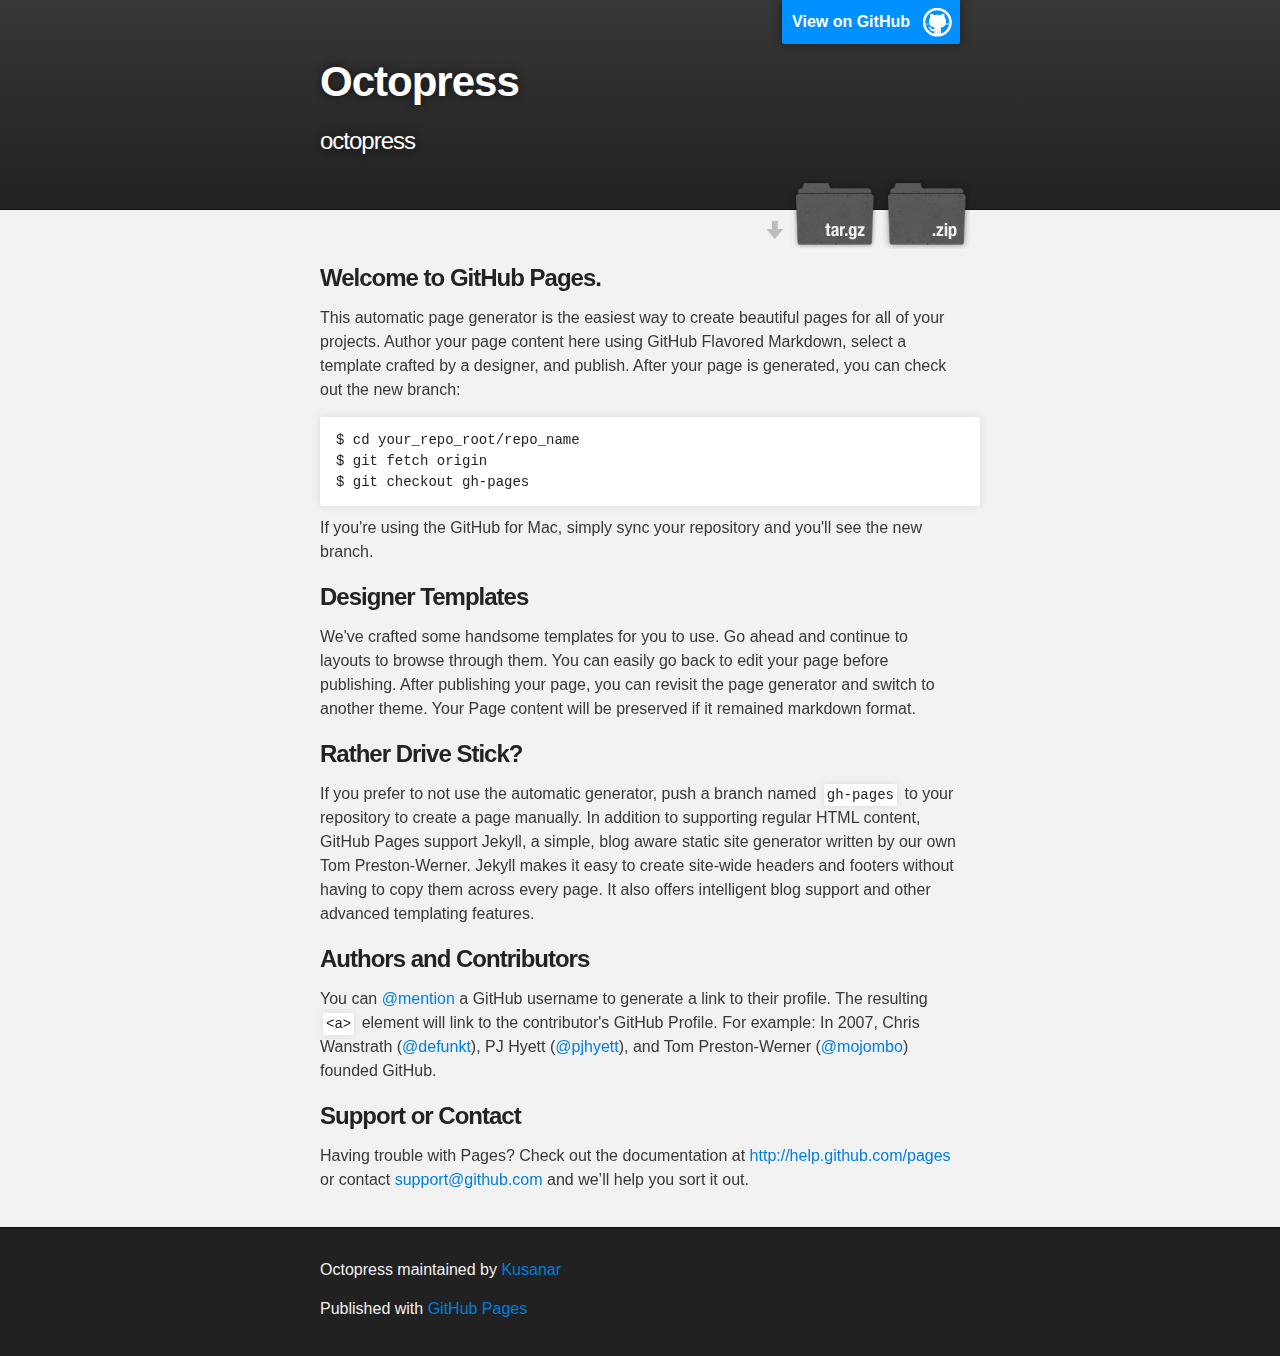
==== index.html @ cbed102d "Create gh-pages branch via GitHub" ====
<!DOCTYPE html>
<html>

  <head>
    <meta charset='utf-8' />
    <meta http-equiv="X-UA-Compatible" content="chrome=1" />
    <meta name="description" content="Octopress : octopress" />

    <link rel="stylesheet" type="text/css" media="screen" href="stylesheets/stylesheet.css">

    <title>Octopress</title>
  </head>

  <body>

    <!-- HEADER -->
    <div id="header_wrap" class="outer">
        <header class="inner">
          <a id="forkme_banner" href="https://github.com/Kusanar/octopress">View on GitHub</a>

          <h1 id="project_title">Octopress</h1>
          <h2 id="project_tagline">octopress</h2>

            <section id="downloads">
              <a class="zip_download_link" href="https://github.com/Kusanar/octopress/zipball/master">Download this project as a .zip file</a>
              <a class="tar_download_link" href="https://github.com/Kusanar/octopress/tarball/master">Download this project as a tar.gz file</a>
            </section>
        </header>
    </div>

    <!-- MAIN CONTENT -->
    <div id="main_content_wrap" class="outer">
      <section id="main_content" class="inner">
        <h3>Welcome to GitHub Pages.</h3>

<p>This automatic page generator is the easiest way to create beautiful pages for all of your projects. Author your page content here using GitHub Flavored Markdown, select a template crafted by a designer, and publish. After your page is generated, you can check out the new branch:</p>

<pre><code>$ cd your_repo_root/repo_name
$ git fetch origin
$ git checkout gh-pages
</code></pre>

<p>If you're using the GitHub for Mac, simply sync your repository and you'll see the new branch.</p>

<h3>Designer Templates</h3>

<p>We've crafted some handsome templates for you to use. Go ahead and continue to layouts to browse through them. You can easily go back to edit your page before publishing. After publishing your page, you can revisit the page generator and switch to another theme. Your Page content will be preserved if it remained markdown format.</p>

<h3>Rather Drive Stick?</h3>

<p>If you prefer to not use the automatic generator, push a branch named <code>gh-pages</code> to your repository to create a page manually. In addition to supporting regular HTML content, GitHub Pages support Jekyll, a simple, blog aware static site generator written by our own Tom Preston-Werner. Jekyll makes it easy to create site-wide headers and footers without having to copy them across every page. It also offers intelligent blog support and other advanced templating features.</p>

<h3>Authors and Contributors</h3>

<p>You can <a href="https://github.com/blog/821" class="user-mention">@mention</a> a GitHub username to generate a link to their profile. The resulting <code>&lt;a&gt;</code> element will link to the contributor's GitHub Profile. For example: In 2007, Chris Wanstrath (<a href="https://github.com/defunkt" class="user-mention">@defunkt</a>), PJ Hyett (<a href="https://github.com/pjhyett" class="user-mention">@pjhyett</a>), and Tom Preston-Werner (<a href="https://github.com/mojombo" class="user-mention">@mojombo</a>) founded GitHub.</p>

<h3>Support or Contact</h3>

<p>Having trouble with Pages? Check out the documentation at <a href="http://help.github.com/pages">http://help.github.com/pages</a> or contact <a href="mailto:support@github.com">support@github.com</a> and we’ll help you sort it out.</p>
      </section>
    </div>

    <!-- FOOTER  -->
    <div id="footer_wrap" class="outer">
      <footer class="inner">
        <p class="copyright">Octopress maintained by <a href="https://github.com/Kusanar">Kusanar</a></p>
        <p>Published with <a href="http://pages.github.com">GitHub Pages</a></p>
      </footer>
    </div>

    

  </body>
</html>
---- stylesheets/stylesheet.css ----
/*******************************************************************************
Slate Theme for Github Pages
by Jason Costello, @jsncostello
*******************************************************************************/

@import url(pygment_trac.css);

/*******************************************************************************
MeyerWeb Reset
*******************************************************************************/

html, body, div, span, applet, object, iframe,
h1, h2, h3, h4, h5, h6, p, blockquote, pre,
a, abbr, acronym, address, big, cite, code,
del, dfn, em, img, ins, kbd, q, s, samp,
small, strike, strong, sub, sup, tt, var,
b, u, i, center,
dl, dt, dd, ol, ul, li,
fieldset, form, label, legend,
table, caption, tbody, tfoot, thead, tr, th, td,
article, aside, canvas, details, embed,
figure, figcaption, footer, header, hgroup,
menu, nav, output, ruby, section, summary,
time, mark, audio, video {
  margin: 0;
  padding: 0;
  border: 0;
  font: inherit;
  vertical-align: baseline;
}

/* HTML5 display-role reset for older browsers */
article, aside, details, figcaption, figure,
footer, header, hgroup, menu, nav, section {
  display: block;
}

ol, ul {
  list-style: none;
}

blockquote, q {
}

table {
  border-collapse: collapse;
  border-spacing: 0;
}

a:focus {
  outline: none;
}

/*******************************************************************************
Theme Styles
*******************************************************************************/

body {
  box-sizing: border-box;
  color:#373737;
  background: #212121;
  font-size: 16px;
  font-family: 'Myriad Pro', Calibri, Helvetica, Arial, sans-serif;
  line-height: 1.5;
  -webkit-font-smoothing: antialiased;
}

h1, h2, h3, h4, h5, h6 {
  margin: 10px 0;
  font-weight: 700;
  color:#222222;
  font-family: 'Lucida Grande', 'Calibri', Helvetica, Arial, sans-serif;
  letter-spacing: -1px;
}

h1 {
  font-size: 36px;
  font-weight: 700;
}

h2 {
  padding-bottom: 10px;
  font-size: 32px;
  background: url('../images/bg_hr.png') repeat-x bottom;
}

h3 {
  font-size: 24px;
}

h4 {
  font-size: 21px;
}

h5 {
  font-size: 18px;
}

h6 {
  font-size: 16px;
}

p {
  margin: 10px 0 15px 0;
}

footer p {
  color: #f2f2f2;
}

a {
  text-decoration: none;
  color: #007edf;
  text-shadow: none;

  transition: color 0.5s ease;
  transition: text-shadow 0.5s ease;
  -webkit-transition: color 0.5s ease;
  -webkit-transition: text-shadow 0.5s ease;
  -moz-transition: color 0.5s ease;
  -moz-transition: text-shadow 0.5s ease;
  -o-transition: color 0.5s ease;
  -o-transition: text-shadow 0.5s ease;
  -ms-transition: color 0.5s ease;
  -ms-transition: text-shadow 0.5s ease;
}

#main_content a:hover {
  color: #0069ba;
  text-shadow: #0090ff 0px 0px 2px;
}

footer a:hover {
  color: #43adff;
  text-shadow: #0090ff 0px 0px 2px;
}

em {
  font-style: italic;
}

strong {
  font-weight: bold;
}

img {
  position: relative;
  margin: 0 auto;
  max-width: 739px;
  padding: 5px;
  margin: 10px 0 10px 0;
  border: 1px solid #ebebeb;

  box-shadow: 0 0 5px #ebebeb;
  -webkit-box-shadow: 0 0 5px #ebebeb;
  -moz-box-shadow: 0 0 5px #ebebeb;
  -o-box-shadow: 0 0 5px #ebebeb;
  -ms-box-shadow: 0 0 5px #ebebeb;
}

pre, code {
  width: 100%;
  color: #222;
  background-color: #fff;

  font-family: Monaco, "Bitstream Vera Sans Mono", "Lucida Console", Terminal, monospace;
  font-size: 14px;

  border-radius: 2px;
  -moz-border-radius: 2px;
  -webkit-border-radius: 2px;



}

pre {
  width: 100%;
  padding: 10px;
  box-shadow: 0 0 10px rgba(0,0,0,.1);
  overflow: auto;
}

code {
  padding: 3px;
  margin: 0 3px;
  box-shadow: 0 0 10px rgba(0,0,0,.1);
}

pre code {
  display: block;
  box-shadow: none;
}

blockquote {
  color: #666;
  margin-bottom: 20px;
  padding: 0 0 0 20px;
  border-left: 3px solid #bbb;
}

ul, ol, dl {
  margin-bottom: 15px
}

ul li {
  list-style: inside;
  padding-left: 20px;
}

ol li {
  list-style: decimal inside;
  padding-left: 20px;
}

dl dt {
  font-weight: bold;
}

dl dd {
  padding-left: 20px;
  font-style: italic;
}

dl p {
  padding-left: 20px;
  font-style: italic;
}

hr {
  height: 1px;
  margin-bottom: 5px;
  border: none;
  background: url('../images/bg_hr.png') repeat-x center;
}

table {
  border: 1px solid #373737;
  margin-bottom: 20px;
  text-align: left;
 }

th {
  font-family: 'Lucida Grande', 'Helvetica Neue', Helvetica, Arial, sans-serif;
  padding: 10px;
  background: #373737;
  color: #fff;
 }

td {
  padding: 10px;
  border: 1px solid #373737;
 }

form {
  background: #f2f2f2;
  padding: 20px;
}

img {
  width: 100%;
  max-width: 100%;
}

/*******************************************************************************
Full-Width Styles
*******************************************************************************/

.outer {
  width: 100%;
}

.inner {
  position: relative;
  max-width: 640px;
  padding: 20px 10px;
  margin: 0 auto;
}

#forkme_banner {
  display: block;
  position: absolute;
  top:0;
  right: 10px;
  z-index: 10;
  padding: 10px 50px 10px 10px;
  color: #fff;
  background: url('../images/blacktocat.png') #0090ff no-repeat 95% 50%;
  font-weight: 700;
  box-shadow: 0 0 10px rgba(0,0,0,.5);
  border-bottom-left-radius: 2px;
  border-bottom-right-radius: 2px;
}

#header_wrap {
  background: #212121;
  background: -moz-linear-gradient(top, #373737, #212121);
  background: -webkit-linear-gradient(top, #373737, #212121);
  background: -ms-linear-gradient(top, #373737, #212121);
  background: -o-linear-gradient(top, #373737, #212121);
  background: linear-gradient(top, #373737, #212121);
}

#header_wrap .inner {
  padding: 50px 10px 30px 10px;
}

#project_title {
  margin: 0;
  color: #fff;
  font-size: 42px;
  font-weight: 700;
  text-shadow: #111 0px 0px 10px;
}

#project_tagline {
  color: #fff;
  font-size: 24px;
  font-weight: 300;
  background: none;
  text-shadow: #111 0px 0px 10px;
}

#downloads {
  position: absolute;
  width: 210px;
  z-index: 10;
  bottom: -40px;
  right: 0;
  height: 70px;
  background: url('../images/icon_download.png') no-repeat 0% 90%;
}

.zip_download_link {
  display: block;
  float: right;
  width: 90px;
  height:70px;
  text-indent: -5000px;
  overflow: hidden;
  background: url(../images/sprite_download.png) no-repeat bottom left;
}

.tar_download_link {
  display: block;
  float: right;
  width: 90px;
  height:70px;
  text-indent: -5000px;
  overflow: hidden;
  background: url(../images/sprite_download.png) no-repeat bottom right;
  margin-left: 10px;
}

.zip_download_link:hover {
  background: url(../images/sprite_download.png) no-repeat top left;
}

.tar_download_link:hover {
  background: url(../images/sprite_download.png) no-repeat top right;
}

#main_content_wrap {
  background: #f2f2f2;
  border-top: 1px solid #111;
  border-bottom: 1px solid #111;
}

#main_content {
  padding-top: 40px;
}

#footer_wrap {
  background: #212121;
}



/*******************************************************************************
Small Device Styles
*******************************************************************************/

@media screen and (max-width: 480px) {
  body {
    font-size:14px;
  }

  #downloads {
    display: none;
  }

  .inner {
    min-width: 320px;
    max-width: 480px;
  }

  #project_title {
  font-size: 32px;
  }

  h1 {
    font-size: 28px;
  }

  h2 {
    font-size: 24px;
  }

  h3 {
    font-size: 21px;
  }

  h4 {
    font-size: 18px;
  }

  h5 {
    font-size: 14px;
  }

  h6 {
    font-size: 12px;
  }

  code, pre {
    min-width: 320px;
    max-width: 480px;
    font-size: 11px;
  }

}
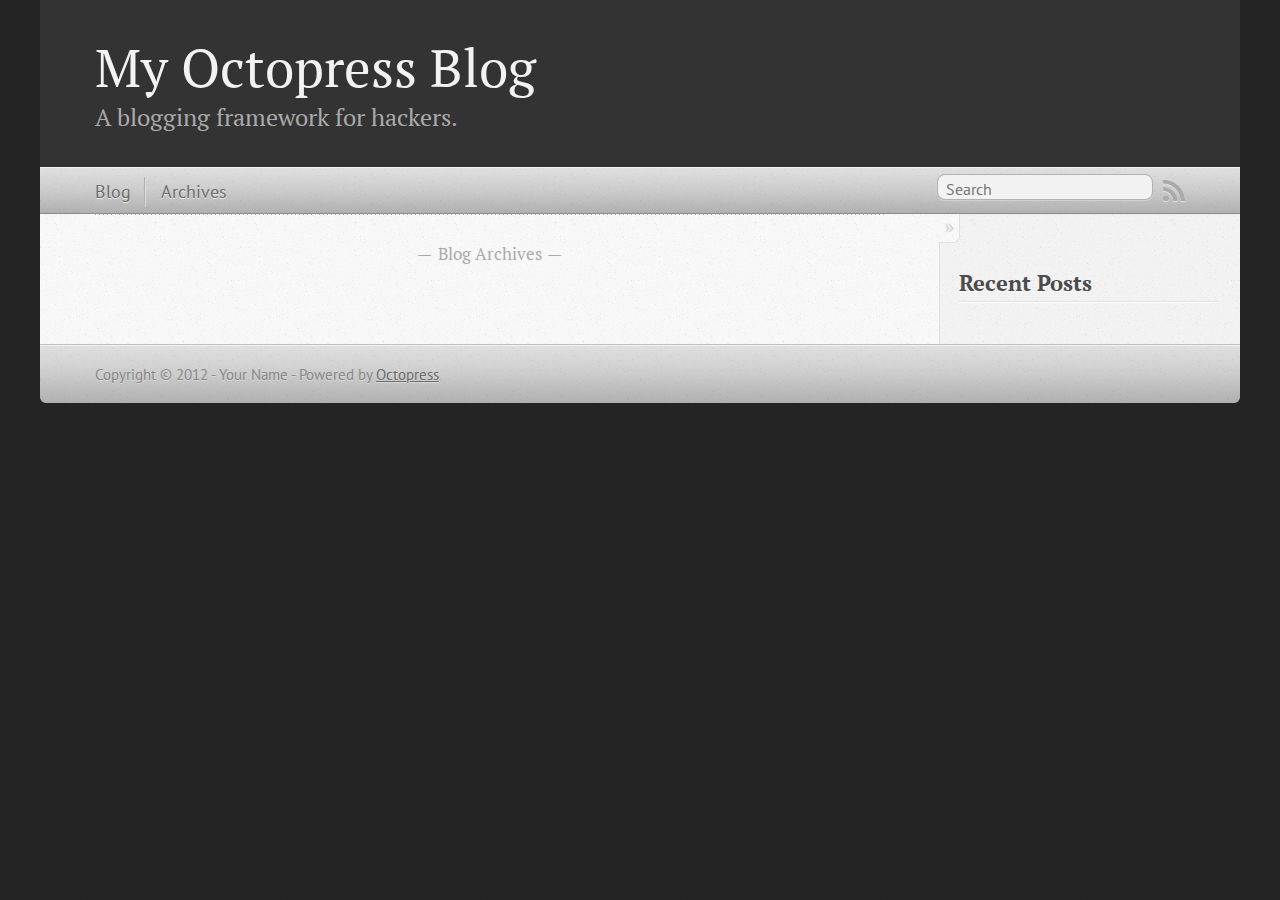
==== commit 536175f1: "test" ====
--- a/index.html
+++ b/index.html
@@ -1,74 +1,123 @@
+
 <!DOCTYPE html>
-<html>
+<!--[if IEMobile 7 ]><html class="no-js iem7"><![endif]-->
+<!--[if lt IE 9]><html class="no-js lte-ie8"><![endif]-->
+<!--[if (gt IE 8)|(gt IEMobile 7)|!(IEMobile)|!(IE)]><!--><html class="no-js" lang="en"><!--<![endif]-->
+<head>
 
-  <head>
-    <meta charset='utf-8' />
-    <meta http-equiv="X-UA-Compatible" content="chrome=1" />
-    <meta name="description" content="Octopress : octopress" />
+  <meta charset="utf-8">
+  <title>My Octopress Blog</title>
+  <meta name="author" content="Your Name">
 
-    <link rel="stylesheet" type="text/css" media="screen" href="stylesheets/stylesheet.css">
+  
+  <meta name="description" content=" Blog Archives Recent Posts ">
+  
 
-    <title>Octopress</title>
-  </head>
+  <!-- http://t.co/dKP3o1e -->
+  <meta name="HandheldFriendly" content="True">
+  <meta name="MobileOptimized" content="320">
+  <meta name="viewport" content="width=device-width, initial-scale=1">
 
-  <body>
+  
+  <link rel="canonical" href="http://kusanar.github.com/">
+  <link href="/favicon.png" rel="icon">
+  <link href="/stylesheets/screen.css" media="screen, projection" rel="stylesheet" type="text/css">
+  <script src="/javascripts/modernizr-2.0.js"></script>
+  <script src="/javascripts/ender.js"></script>
+  <script src="/javascripts/octopress.js" type="text/javascript"></script>
+  <link href="/atom.xml" rel="alternate" title="My Octopress Blog" type="application/atom+xml">
+  <!--Fonts from Google"s Web font directory at http://google.com/webfonts -->
+<link href="http://fonts.googleapis.com/css?family=PT+Serif:regular,italic,bold,bolditalic" rel="stylesheet" type="text/css">
+<link href="http://fonts.googleapis.com/css?family=PT+Sans:regular,italic,bold,bolditalic" rel="stylesheet" type="text/css">
 
-    <!-- HEADER -->
-    <div id="header_wrap" class="outer">
-        <header class="inner">
-          <a id="forkme_banner" href="https://github.com/Kusanar/octopress">View on GitHub</a>
+  
 
-          <h1 id="project_title">Octopress</h1>
-          <h2 id="project_tagline">octopress</h2>
+</head>
 
-            <section id="downloads">
-              <a class="zip_download_link" href="https://github.com/Kusanar/octopress/zipball/master">Download this project as a .zip file</a>
-              <a class="tar_download_link" href="https://github.com/Kusanar/octopress/tarball/master">Download this project as a tar.gz file</a>
-            </section>
-        </header>
+<body   >
+  <header role="banner"><hgroup>
+  <h1><a href="/">My Octopress Blog</a></h1>
+  
+    <h2>A blogging framework for hackers.</h2>
+  
+</hgroup>
+
+</header>
+  <nav role="navigation"><ul class="subscription" data-subscription="rss">
+  <li><a href="/atom.xml" rel="subscribe-rss" title="subscribe via RSS">RSS</a></li>
+  
+</ul>
+  
+<form action="http://google.com/search" method="get">
+  <fieldset role="search">
+    <input type="hidden" name="q" value="site:kusanar.github.com" />
+    <input class="search" type="text" name="q" results="0" placeholder="Search"/>
+  </fieldset>
+</form>
+  
+<ul class="main-navigation">
+  <li><a href="/">Blog</a></li>
+  <li><a href="/blog/archives">Archives</a></li>
+</ul>
+
+</nav>
+  <div id="main">
+    <div id="content">
+      <div class="blog-index">
+  
+  
+  <div class="pagination">
+    
+    <a href="/blog/archives">Blog Archives</a>
+    
+  </div>
+</div>
+<aside class="sidebar">
+  
+    <section>
+  <h1>Recent Posts</h1>
+  <ul id="recent_posts">
+    
+  </ul>
+</section>
+
+
+
+
+
+
+  
+</aside>
+
     </div>
+  </div>
+  <footer role="contentinfo"><p>
+  Copyright &copy; 2012 - Your Name -
+  <span class="credit">Powered by <a href="http://octopress.org">Octopress</a></span>
+</p>
 
-    <!-- MAIN CONTENT -->
-    <div id="main_content_wrap" class="outer">
-      <section id="main_content" class="inner">
-        <h3>Welcome to GitHub Pages.</h3>
+</footer>
+  
 
-<p>This automatic page generator is the easiest way to create beautiful pages for all of your projects. Author your page content here using GitHub Flavored Markdown, select a template crafted by a designer, and publish. After your page is generated, you can check out the new branch:</p>
 
-<pre><code>$ cd your_repo_root/repo_name
-$ git fetch origin
-$ git checkout gh-pages
-</code></pre>
 
-<p>If you're using the GitHub for Mac, simply sync your repository and you'll see the new branch.</p>
 
-<h3>Designer Templates</h3>
 
-<p>We've crafted some handsome templates for you to use. Go ahead and continue to layouts to browse through them. You can easily go back to edit your page before publishing. After publishing your page, you can revisit the page generator and switch to another theme. Your Page content will be preserved if it remained markdown format.</p>
 
-<h3>Rather Drive Stick?</h3>
 
-<p>If you prefer to not use the automatic generator, push a branch named <code>gh-pages</code> to your repository to create a page manually. In addition to supporting regular HTML content, GitHub Pages support Jekyll, a simple, blog aware static site generator written by our own Tom Preston-Werner. Jekyll makes it easy to create site-wide headers and footers without having to copy them across every page. It also offers intelligent blog support and other advanced templating features.</p>
+  <script type="text/javascript">
+    (function(){
+      var twitterWidgets = document.createElement('script');
+      twitterWidgets.type = 'text/javascript';
+      twitterWidgets.async = true;
+      twitterWidgets.src = 'http://platform.twitter.com/widgets.js';
+      document.getElementsByTagName('head')[0].appendChild(twitterWidgets);
+    })();
+  </script>
 
-<h3>Authors and Contributors</h3>
 
-<p>You can <a href="https://github.com/blog/821" class="user-mention">@mention</a> a GitHub username to generate a link to their profile. The resulting <code>&lt;a&gt;</code> element will link to the contributor's GitHub Profile. For example: In 2007, Chris Wanstrath (<a href="https://github.com/defunkt" class="user-mention">@defunkt</a>), PJ Hyett (<a href="https://github.com/pjhyett" class="user-mention">@pjhyett</a>), and Tom Preston-Werner (<a href="https://github.com/mojombo" class="user-mention">@mojombo</a>) founded GitHub.</p>
 
-<h3>Support or Contact</h3>
 
-<p>Having trouble with Pages? Check out the documentation at <a href="http://help.github.com/pages">http://help.github.com/pages</a> or contact <a href="mailto:support@github.com">support@github.com</a> and we’ll help you sort it out.</p>
-      </section>
-    </div>
 
-    <!-- FOOTER  -->
-    <div id="footer_wrap" class="outer">
-      <footer class="inner">
-        <p class="copyright">Octopress maintained by <a href="https://github.com/Kusanar">Kusanar</a></p>
-        <p>Published with <a href="http://pages.github.com">GitHub Pages</a></p>
-      </footer>
-    </div>
-
-    
-
-  </body>
+</body>
 </html>
--- a/stylesheets/screen.css
+++ b/stylesheets/screen.css
@@ -0,0 +1 @@
+html,body,div,span,applet,object,iframe,h1,h2,h3,h4,h5,h6,p,blockquote,pre,a,abbr,acronym,address,big,cite,code,del,dfn,em,img,ins,kbd,q,s,samp,small,strike,strong,sub,sup,tt,var,b,u,i,center,dl,dt,dd,ol,ul,li,fieldset,form,label,legend,table,caption,tbody,tfoot,thead,tr,th,td,article,aside,canvas,details,embed,figure,figcaption,footer,header,hgroup,menu,nav,output,ruby,section,summary,time,mark,audio,video{margin:0;padding:0;border:0;font-size:100%;font:inherit;vertical-align:baseline}body{line-height:1}ol,ul{list-style:none}table{border-collapse:collapse;border-spacing:0}caption,th,td{text-align:left;font-weight:normal;vertical-align:middle}q,blockquote{quotes:none}q:before,q:after,blockquote:before,blockquote:after{content:"";content:none}a img{border:none}article,aside,details,figcaption,figure,footer,header,hgroup,menu,nav,section,summary{display:block}article,aside,details,figcaption,figure,footer,header,hgroup,menu,nav,section,summary{display:block}a{color:#1863a1}a:visited{color:#751590}a:focus{color:#0181eb}a:hover{color:#0181eb}a:active{color:#01579f}aside.sidebar a{color:#1863a1}aside.sidebar a:focus{color:#0181eb}aside.sidebar a:hover{color:#0181eb}aside.sidebar a:active{color:#01579f}a{-webkit-transition:color 0.3s;-moz-transition:color 0.3s;-ms-transition:color 0.3s;-o-transition:color 0.3s;transition:color 0.3s}html{background:#252525 url('/images/line-tile.png?1341528344') top left}body>div{background:#f2f2f2 url('/images/noise.png?1341528344') top left;border-bottom:1px solid #bfbfbf}body>div>div{background:#f8f8f8 url('/images/noise.png?1341528344') top left;border-right:1px solid #e0e0e0}.heading,body>header h1,h1,h2,h3,h4,h5,h6{font-family:"PT Serif","Georgia","Helvetica Neue",Arial,sans-serif}.sans,body>header h2,article header p.meta,article>footer,#content .blog-index footer,html .gist .gist-file .gist-meta,#blog-archives a.category,#blog-archives time,aside.sidebar section,body>footer{font-family:"PT Sans","Helvetica Neue",Arial,sans-serif}.serif,body,#content .blog-index a[rel=full-article]{font-family:"PT Serif",Georgia,Times,"Times New Roman",serif}.mono,pre,code,tt,p code,li code{font-family:Menlo,Monaco,"Andale Mono","lucida console","Courier New",monospace}body>header h1{font-size:2.2em;font-family:"PT Serif","Georgia","Helvetica Neue",Arial,sans-serif;font-weight:normal;line-height:1.2em;margin-bottom:0.6667em}body>header h2{font-family:"PT Serif","Georgia","Helvetica Neue",Arial,sans-serif}body{line-height:1.5em;color:#222}h1{font-size:2.2em;line-height:1.2em}@media only screen and (min-width: 992px){body{font-size:1.15em}h1{font-size:2.6em;line-height:1.2em}}h1,h2,h3,h4,h5,h6{text-rendering:optimizelegibility;margin-bottom:1em;font-weight:bold}h2,section h1{font-size:1.5em}h3,section h2,section section h1{font-size:1.3em}h4,section h3,section section h2,section section section h1{font-size:1em}h5,section h4,section section h3{font-size:.9em}h6,section h5,section section h4,section section section h3{font-size:.8em}p,blockquote,ul,ol{margin-bottom:1.5em}ul{list-style-type:disc}ul ul{list-style-type:circle;margin-bottom:0px}ul ul ul{list-style-type:square;margin-bottom:0px}ol{list-style-type:decimal}ol ol{list-style-type:lower-alpha;margin-bottom:0px}ol ol ol{list-style-type:lower-roman;margin-bottom:0px}ul,ul ul,ul ol,ol,ol ul,ol ol{margin-left:1.3em}strong{font-weight:bold}em{font-style:italic}sup,sub{font-size:0.8em;position:relative;display:inline-block}sup{top:-0.5em}sub{bottom:-0.5em}q{font-style:italic}q:before{content:"\201C"}q:after{content:"\201D"}em,dfn{font-style:italic}strong,dfn{font-weight:bold}del,s{text-decoration:line-through}abbr,acronym{border-bottom:1px dotted;cursor:help}sub,sup{line-height:0}hr{margin-bottom:0.2em}small{font-size:.8em}big{font-size:1.2em}blockquote{font-style:italic;position:relative;font-size:1.2em;line-height:1.5em;padding-left:1em;border-left:4px solid rgba(170,170,170,0.5)}blockquote cite{font-style:italic}blockquote cite a{color:#aaa !important;word-wrap:break-word}blockquote cite:before{content:'\2014';padding-right:.3em;padding-left:.3em;color:#aaa}@media only screen and (min-width: 992px){blockquote{padding-left:1.5em;border-left-width:4px}}.pullquote-right:before,.pullquote-left:before{padding:0;border:none;content:attr(data-pullquote);float:right;width:45%;margin:.5em 0 1em 1.5em;position:relative;top:7px;font-size:1.4em;line-height:1.45em}.pullquote-left:before{float:left;margin:.5em 1.5em 1em 0}.force-wrap,article a,aside.sidebar a{white-space:-moz-pre-wrap;white-space:-pre-wrap;white-space:-o-pre-wrap;white-space:pre-wrap;word-wrap:break-word}.group,body>header,body>nav,body>footer,body #content>article,body #content>div>article,body #content>div>section,body div.pagination,aside.sidebar,#main,#content,.sidebar{*zoom:1}.group:after,body>header:after,body>nav:after,body>footer:after,body #content>article:after,body #content>div>article:after,body #content>div>section:after,body div.pagination:after,aside.sidebar:after,#main:after,#content:after,.sidebar:after{content:"";display:table;clear:both}body{-webkit-text-size-adjust:none;max-width:1200px;position:relative;margin:0 auto}body>header,body>nav,body>footer,body #content>article,body #content>div>article,body #content>div>section{padding-left:18px;padding-right:18px}@media only screen and (min-width: 480px){body>header,body>nav,body>footer,body #content>article,body #content>div>article,body #content>div>section{padding-left:25px;padding-right:25px}}@media only screen and (min-width: 768px){body>header,body>nav,body>footer,body #content>article,body #content>div>article,body #content>div>section{padding-left:35px;padding-right:35px}}@media only screen and (min-width: 992px){body>header,body>nav,body>footer,body #content>article,body #content>div>article,body #content>div>section{padding-left:55px;padding-right:55px}}body div.pagination{margin-left:18px;margin-right:18px}@media only screen and (min-width: 480px){body div.pagination{margin-left:25px;margin-right:25px}}@media only screen and (min-width: 768px){body div.pagination{margin-left:35px;margin-right:35px}}@media only screen and (min-width: 992px){body div.pagination{margin-left:55px;margin-right:55px}}body>header{font-size:1em;padding-top:1.5em;padding-bottom:1.5em}#content{overflow:hidden}#content>div,#content>article{width:100%}aside.sidebar{float:none;padding:0 18px 1px;background-color:#f7f7f7;border-top:1px solid #e0e0e0}.flex-content,article img,article video,article .flash-video,aside.sidebar img{max-width:100%;height:auto}.basic-alignment.left,article img.left,article video.left,article .left.flash-video,aside.sidebar img.left{float:left;margin-right:1.5em}.basic-alignment.right,article img.right,article video.right,article .right.flash-video,aside.sidebar img.right{float:right;margin-left:1.5em}.basic-alignment.center,article img.center,article video.center,article .center.flash-video,aside.sidebar img.center{display:block;margin:0 auto 1.5em}.basic-alignment.left,article img.left,article video.left,article .left.flash-video,aside.sidebar img.left,.basic-alignment.right,article img.right,article video.right,article .right.flash-video,aside.sidebar img.right{margin-bottom:.8em}.toggle-sidebar,.no-sidebar .toggle-sidebar{display:none}@media only screen and (min-width: 750px){body.sidebar-footer aside.sidebar{float:none;width:auto;clear:left;margin:0;padding:0 35px 1px;background-color:#f7f7f7;border-top:1px solid #eaeaea}body.sidebar-footer aside.sidebar section.odd,body.sidebar-footer aside.sidebar section.even{float:left;width:48%}body.sidebar-footer aside.sidebar section.odd{margin-left:0}body.sidebar-footer aside.sidebar section.even{margin-left:4%}body.sidebar-footer aside.sidebar.thirds section{width:30%;margin-left:5%}body.sidebar-footer aside.sidebar.thirds section.first{margin-left:0;clear:both}}body.sidebar-footer #content{margin-right:0px}body.sidebar-footer .toggle-sidebar{display:none}@media only screen and (min-width: 550px){body>header{font-size:1em}}@media only screen and (min-width: 750px){aside.sidebar{float:none;width:auto;clear:left;margin:0;padding:0 35px 1px;background-color:#f7f7f7;border-top:1px solid #eaeaea}aside.sidebar section.odd,aside.sidebar section.even{float:left;width:48%}aside.sidebar section.odd{margin-left:0}aside.sidebar section.even{margin-left:4%}aside.sidebar.thirds section{width:30%;margin-left:5%}aside.sidebar.thirds section.first{margin-left:0;clear:both}}@media only screen and (min-width: 768px){body{-webkit-text-size-adjust:auto}body>header{font-size:1.2em}#main{padding:0;margin:0 auto}#content{overflow:visible;margin-right:240px;position:relative}.no-sidebar #content{margin-right:0;border-right:0}.collapse-sidebar #content{margin-right:20px}#content>div,#content>article{padding-top:17.5px;padding-bottom:17.5px;float:left}aside.sidebar{width:210px;padding:0 15px 15px;background:none;clear:none;float:left;margin:0 -100% 0 0}aside.sidebar section{width:auto;margin-left:0}aside.sidebar section.odd,aside.sidebar section.even{float:none;width:auto;margin-left:0}.collapse-sidebar aside.sidebar{float:none;width:auto;clear:left;margin:0;padding:0 35px 1px;background-color:#f7f7f7;border-top:1px solid #eaeaea}.collapse-sidebar aside.sidebar section.odd,.collapse-sidebar aside.sidebar section.even{float:left;width:48%}.collapse-sidebar aside.sidebar section.odd{margin-left:0}.collapse-sidebar aside.sidebar section.even{margin-left:4%}.collapse-sidebar aside.sidebar.thirds section{width:30%;margin-left:5%}.collapse-sidebar aside.sidebar.thirds section.first{margin-left:0;clear:both}}@media only screen and (min-width: 992px){body>header{font-size:1.3em}#content{margin-right:300px}#content>div,#content>article{padding-top:27.5px;padding-bottom:27.5px}aside.sidebar{width:260px;padding:1.2em 20px 20px}.collapse-sidebar aside.sidebar{padding-left:55px;padding-right:55px}}@media only screen and (min-width: 768px){ul,ol{margin-left:0}}body>header{background:#333}body>header h1{display:inline-block;margin:0}body>header h1 a,body>header h1 a:visited,body>header h1 a:hover{color:#f2f2f2;text-decoration:none}body>header h2{margin:.2em 0 0;font-size:1em;color:#aaa;font-weight:normal}body>nav{position:relative;background-color:#ccc;background:url('/images/noise.png?1341528344'),-webkit-gradient(linear, 50% 0%, 50% 100%, color-stop(0%, #e0e0e0), color-stop(50%, #cccccc), color-stop(100%, #b0b0b0));background:url('/images/noise.png?1341528344'),-webkit-linear-gradient(#e0e0e0,#cccccc,#b0b0b0);background:url('/images/noise.png?1341528344'),-moz-linear-gradient(#e0e0e0,#cccccc,#b0b0b0);background:url('/images/noise.png?1341528344'),-o-linear-gradient(#e0e0e0,#cccccc,#b0b0b0);background:url('/images/noise.png?1341528344'),-ms-linear-gradient(#e0e0e0,#cccccc,#b0b0b0);background:url('/images/noise.png?1341528344'),linear-gradient(#e0e0e0,#cccccc,#b0b0b0);border-top:1px solid #f2f2f2;border-bottom:1px solid #8c8c8c;padding-top:.35em;padding-bottom:.35em}body>nav form{-webkit-background-clip:padding;-moz-background-clip:padding;background-clip:padding-box;margin:0;padding:0}body>nav form .search{padding:.3em .5em 0;font-size:.85em;font-family:"PT Sans","Helvetica Neue",Arial,sans-serif;line-height:1.1em;width:95%;-webkit-border-radius:0.5em;-moz-border-radius:0.5em;-ms-border-radius:0.5em;-o-border-radius:0.5em;border-radius:0.5em;-webkit-background-clip:padding;-moz-background-clip:padding;background-clip:padding-box;-webkit-box-shadow:#d1d1d1 0 1px;-moz-box-shadow:#d1d1d1 0 1px;box-shadow:#d1d1d1 0 1px;background-color:#f2f2f2;border:1px solid #b3b3b3;color:#888}body>nav form .search:focus{color:#444;border-color:#80b1df;-webkit-box-shadow:#80b1df 0 0 4px,#80b1df 0 0 3px inset;-moz-box-shadow:#80b1df 0 0 4px,#80b1df 0 0 3px inset;box-shadow:#80b1df 0 0 4px,#80b1df 0 0 3px inset;background-color:#fff;outline:none}body>nav fieldset[role=search]{float:right;width:48%}body>nav fieldset.mobile-nav{float:left;width:48%}body>nav fieldset.mobile-nav select{width:100%;font-size:.8em;border:1px solid #888}body>nav ul{display:none}@media only screen and (min-width: 550px){body>nav{font-size:.9em}body>nav ul{margin:0;padding:0;border:0;overflow:hidden;*zoom:1;float:left;display:block;padding-top:.15em}body>nav ul li{list-style-image:none;list-style-type:none;margin-left:0;white-space:nowrap;display:inline;float:left;padding-left:0;padding-right:0}body>nav ul li:first-child,body>nav ul li.first{padding-left:0}body>nav ul li:last-child{padding-right:0}body>nav ul li.last{padding-right:0}body>nav ul.subscription{margin-left:.8em;float:right}body>nav ul.subscription li:last-child a{padding-right:0}body>nav ul li{margin:0}body>nav a{color:#6b6b6b;font-family:"PT Sans","Helvetica Neue",Arial,sans-serif;text-shadow:#ebebeb 0 1px;float:left;text-decoration:none;font-size:1.1em;padding:.1em 0;line-height:1.5em}body>nav a:visited{color:#6b6b6b}body>nav a:hover{color:#2b2b2b}body>nav li+li{border-left:1px solid #b0b0b0;margin-left:.8em}body>nav li+li a{padding-left:.8em;border-left:1px solid #dedede}body>nav form{float:right;text-align:left;padding-left:.8em;width:175px}body>nav form .search{width:93%;font-size:.95em;line-height:1.2em}body>nav ul[data-subscription$=email]+form{width:97px}body>nav ul[data-subscription$=email]+form .search{width:91%}body>nav fieldset.mobile-nav{display:none}body>nav fieldset[role=search]{width:99%}}@media only screen and (min-width: 992px){body>nav form{width:215px}body>nav ul[data-subscription$=email]+form{width:147px}}.no-placeholder body>nav .search{background:#f2f2f2 url('/images/search.png?1341528344') 0.3em 0.25em no-repeat;text-indent:1.3em}@media only screen and (min-width: 550px){.maskImage body>nav ul[data-subscription$=email]+form{width:123px}}@media only screen and (min-width: 992px){.maskImage body>nav ul[data-subscription$=email]+form{width:173px}}.maskImage ul.subscription{position:relative;top:.2em}.maskImage ul.subscription li,.maskImage ul.subscription a{border:0;padding:0}.maskImage a[rel=subscribe-rss]{position:relative;top:0px;text-indent:-999999em;background-color:#dedede;border:0;padding:0}.maskImage a[rel=subscribe-rss],.maskImage a[rel=subscribe-rss]:after{-webkit-mask-image:url('/images/rss.png?1341528344');-moz-mask-image:url('/images/rss.png?1341528344');-ms-mask-image:url('/images/rss.png?1341528344');-o-mask-image:url('/images/rss.png?1341528344');mask-image:url('/images/rss.png?1341528344');-webkit-mask-repeat:no-repeat;-moz-mask-repeat:no-repeat;-ms-mask-repeat:no-repeat;-o-mask-repeat:no-repeat;mask-repeat:no-repeat;width:22px;height:22px}.maskImage a[rel=subscribe-rss]:after{content:"";position:absolute;top:-1px;left:0;background-color:#ababab}.maskImage a[rel=subscribe-rss]:hover:after{background-color:#9e9e9e}.maskImage a[rel=subscribe-email]{position:relative;top:0px;text-indent:-999999em;background-color:#dedede;border:0;padding:0}.maskImage a[rel=subscribe-email],.maskImage a[rel=subscribe-email]:after{-webkit-mask-image:url('/images/email.png?1341528344');-moz-mask-image:url('/images/email.png?1341528344');-ms-mask-image:url('/images/email.png?1341528344');-o-mask-image:url('/images/email.png?1341528344');mask-image:url('/images/email.png?1341528344');-webkit-mask-repeat:no-repeat;-moz-mask-repeat:no-repeat;-ms-mask-repeat:no-repeat;-o-mask-repeat:no-repeat;mask-repeat:no-repeat;width:28px;height:22px}.maskImage a[rel=subscribe-email]:after{content:"";position:absolute;top:-1px;left:0;background-color:#ababab}.maskImage a[rel=subscribe-email]:hover:after{background-color:#9e9e9e}article{padding-top:1em}article header{position:relative;padding-top:2em;padding-bottom:1em;margin-bottom:1em;background:url('[data-uri]') bottom left repeat-x}article header h1{margin:0}article header h1 a{text-decoration:none}article header h1 a:hover{text-decoration:underline}article header p{font-size:.9em;color:#aaa;margin:0}article header p.meta{text-transform:uppercase;position:absolute;top:0}@media only screen and (min-width: 768px){article header{margin-bottom:1.5em;padding-bottom:1em;background:url('[data-uri]') bottom left repeat-x}}article h2{padding-top:0.8em;background:url('[data-uri]') top left repeat-x}.entry-content article h2:first-child,article header+h2{padding-top:0}article h2:first-child,article header+h2{background:none}article .feature{padding-top:.5em;margin-bottom:1em;padding-bottom:1em;background:url('[data-uri]') bottom left repeat-x;font-size:2.0em;font-style:italic;line-height:1.3em}article img,article video,article .flash-video{-webkit-border-radius:0.3em;-moz-border-radius:0.3em;-ms-border-radius:0.3em;-o-border-radius:0.3em;border-radius:0.3em;-webkit-box-shadow:rgba(0,0,0,0.15) 0 1px 4px;-moz-box-shadow:rgba(0,0,0,0.15) 0 1px 4px;box-shadow:rgba(0,0,0,0.15) 0 1px 4px;-webkit-box-sizing:border-box;-moz-box-sizing:border-box;box-sizing:border-box;border:#fff 0.5em solid}article video,article .flash-video{margin:0 auto 1.5em}article video{display:block;width:100%}article .flash-video>div{position:relative;display:block;padding-bottom:56.25%;padding-top:1px;height:0;overflow:hidden}article .flash-video>div iframe,article .flash-video>div object,article .flash-video>div embed{position:absolute;top:0;left:0;width:100%;height:100%}article>footer{padding-bottom:2.5em;margin-top:2em}article>footer p.meta{margin-bottom:.8em;font-size:.85em;clear:both;overflow:hidden}.blog-index article+article{background:url('[data-uri]') top left repeat-x}#content .blog-index{padding-top:0;padding-bottom:0}#content .blog-index article{padding-top:2em}#content .blog-index article header{background:none;padding-bottom:0}#content .blog-index article h1{font-size:2.2em}#content .blog-index article h1 a{color:inherit}#content .blog-index article h1 a:hover{color:#0181eb}#content .blog-index a[rel=full-article]{background:#ebebeb;display:inline-block;padding:.4em .8em;margin-right:.5em;text-decoration:none;color:#666;-webkit-transition:background-color 0.5s;-moz-transition:background-color 0.5s;-ms-transition:background-color 0.5s;-o-transition:background-color 0.5s;transition:background-color 0.5s}#content .blog-index a[rel=full-article]:hover{background:#0181eb;text-shadow:none;color:#f8f8f8}#content .blog-index footer{margin-top:1em}.separator,article>footer .byline+time:before,article>footer time+time:before,article>footer .comments:before,article>footer .byline ~ .categories:before{content:"\2022 ";padding:0 .4em 0 .2em;display:inline-block}#content div.pagination{text-align:center;font-size:.95em;position:relative;background:url('[data-uri]') top left repeat-x;padding-top:1.5em;padding-bottom:1.5em}#content div.pagination a{text-decoration:none;color:#aaa}#content div.pagination a.prev{position:absolute;left:0}#content div.pagination a.next{position:absolute;right:0}#content div.pagination a:hover{color:#0181eb}#content div.pagination a[href*=archive]:before,#content div.pagination a[href*=archive]:after{content:'\2014';padding:0 .3em}p.meta+.sharing{padding-top:1em;padding-left:0;background:url('[data-uri]') top left repeat-x}#fb-root{display:none}.highlight,html .gist .gist-file .gist-syntax .gist-highlight{border:1px solid #05232b !important}.highlight table td.code,html .gist .gist-file .gist-syntax .gist-highlight table td.code{width:100%}.highlight .line-numbers,html .gist .gist-file .gist-syntax .gist-highlight .line-numbers{text-align:right;font-size:13px;line-height:1.45em;background:#073642 url('/images/noise.png?1341528344') top left !important;border-right:1px solid #00232c !important;-webkit-box-shadow:#083e4b -1px 0 inset;-moz-box-shadow:#083e4b -1px 0 inset;box-shadow:#083e4b -1px 0 inset;text-shadow:#021014 0 -1px;padding:.8em !important;-webkit-border-radius:0;-moz-border-radius:0;-ms-border-radius:0;-o-border-radius:0;border-radius:0}.highlight .line-numbers span,html .gist .gist-file .gist-syntax .gist-highlight .line-numbers span{color:#586e75 !important}figure.code,.gist-file,pre{-webkit-box-shadow:rgba(0,0,0,0.06) 0 0 10px;-moz-box-shadow:rgba(0,0,0,0.06) 0 0 10px;box-shadow:rgba(0,0,0,0.06) 0 0 10px}figure.code .highlight pre,.gist-file .highlight pre,pre .highlight pre{-webkit-box-shadow:none;-moz-box-shadow:none;box-shadow:none}html .gist .gist-file{margin-bottom:1.8em;position:relative;border:none;padding-top:26px !important}html .gist .gist-file .gist-syntax{border-bottom:0 !important;background:none !important}html .gist .gist-file .gist-syntax .gist-highlight{background:#002b36 !important}html .gist .gist-file .gist-meta{padding:.6em 0.8em;border:1px solid #083e4b !important;color:#586e75;font-size:.7em !important;background:#073642 url('/images/noise.png?1341528344') top left;line-height:1.5em}html .gist .gist-file .gist-meta a{color:#75878b !important;text-decoration:none}html .gist .gist-file .gist-meta a:hover{text-decoration:underline}html .gist .gist-file .gist-meta a:hover{color:#93a1a1 !important}html .gist .gist-file .gist-meta a[href*='#file']{position:absolute;top:0;left:0;right:-10px;color:#474747 !important}html .gist .gist-file .gist-meta a[href*='#file']:hover{color:#1863a1 !important}html .gist .gist-file .gist-meta a[href*=raw]{top:.4em}pre{background:#002b36 url('/images/noise.png?1341528344') top left;-webkit-border-radius:0.4em;-moz-border-radius:0.4em;-ms-border-radius:0.4em;-o-border-radius:0.4em;border-radius:0.4em;border:1px solid #05232b;line-height:1.45em;font-size:13px;margin-bottom:2.1em;padding:.8em 1em;color:#93a1a1;overflow:auto}h3.filename+pre{-moz-border-radius-topleft:0px;-webkit-border-top-left-radius:0px;-ms-border-top-left-radius:0px;-o-border-top-left-radius:0px;border-top-left-radius:0px;-moz-border-radius-topright:0px;-webkit-border-top-right-radius:0px;-ms-border-top-right-radius:0px;-o-border-top-right-radius:0px;border-top-right-radius:0px}p code,li code{display:inline-block;white-space:no-wrap;background:#fff;font-size:.8em;line-height:1.5em;color:#555;border:1px solid #ddd;-webkit-border-radius:0.4em;-moz-border-radius:0.4em;-ms-border-radius:0.4em;-o-border-radius:0.4em;border-radius:0.4em;padding:0 .3em;margin:-1px 0}p pre code,li pre code{font-size:1em !important;background:none;border:none}.pre-code,html .gist .gist-file .gist-syntax .gist-highlight pre,.highlight code{font-family:Menlo,Monaco,"Andale Mono","lucida console","Courier New",monospace !important;overflow:scroll;overflow-y:hidden;display:block;padding:.8em !important;overflow-x:auto;line-height:1.45em;background:#002b36 url('/images/noise.png?1341528344') top left !important;color:#93a1a1 !important}.pre-code *::-moz-selection,html .gist .gist-file .gist-syntax .gist-highlight pre *::-moz-selection,.highlight code *::-moz-selection{background:#386774;color:inherit;text-shadow:#002b36 0 1px}.pre-code *::-webkit-selection,html .gist .gist-file .gist-syntax .gist-highlight pre *::-webkit-selection,.highlight code *::-webkit-selection{background:#386774;color:inherit;text-shadow:#002b36 0 1px}.pre-code *::selection,html .gist .gist-file .gist-syntax .gist-highlight pre *::selection,.highlight code *::selection{background:#386774;color:inherit;text-shadow:#002b36 0 1px}.pre-code span,html .gist .gist-file .gist-syntax .gist-highlight pre span,.highlight code span{color:#93a1a1 !important}.pre-code span,html .gist .gist-file .gist-syntax .gist-highlight pre span,.highlight code span{font-style:normal !important;font-weight:normal !important}.pre-code .c,html .gist .gist-file .gist-syntax .gist-highlight pre .c,.highlight code .c{color:#586e75 !important;font-style:italic !important}.pre-code .cm,html .gist .gist-file .gist-syntax .gist-highlight pre .cm,.highlight code .cm{color:#586e75 !important;font-style:italic !important}.pre-code .cp,html .gist .gist-file .gist-syntax .gist-highlight pre .cp,.highlight code .cp{color:#586e75 !important;font-style:italic !important}.pre-code .c1,html .gist .gist-file .gist-syntax .gist-highlight pre .c1,.highlight code .c1{color:#586e75 !important;font-style:italic !important}.pre-code .cs,html .gist .gist-file .gist-syntax .gist-highlight pre .cs,.highlight code .cs{color:#586e75 !important;font-weight:bold !important;font-style:italic !important}.pre-code .err,html .gist .gist-file .gist-syntax .gist-highlight pre .err,.highlight code .err{color:#dc322f !important;background:none !important}.pre-code .k,html .gist .gist-file .gist-syntax .gist-highlight pre .k,.highlight code .k{color:#cb4b16 !important}.pre-code .o,html .gist .gist-file .gist-syntax .gist-highlight pre .o,.highlight code .o{color:#93a1a1 !important;font-weight:bold !important}.pre-code .p,html .gist .gist-file .gist-syntax .gist-highlight pre .p,.highlight code .p{color:#93a1a1 !important}.pre-code .ow,html .gist .gist-file .gist-syntax .gist-highlight pre .ow,.highlight code .ow{color:#2aa198 !important;font-weight:bold !important}.pre-code .gd,html .gist .gist-file .gist-syntax .gist-highlight pre .gd,.highlight code .gd{color:#93a1a1 !important;background-color:#372c34 !important;display:inline-block}.pre-code .gd .x,html .gist .gist-file .gist-syntax .gist-highlight pre .gd .x,.highlight code .gd .x{color:#93a1a1 !important;background-color:#4d2d33 !important;display:inline-block}.pre-code .ge,html .gist .gist-file .gist-syntax .gist-highlight pre .ge,.highlight code .ge{color:#93a1a1 !important;font-style:italic !important}.pre-code .gh,html .gist .gist-file .gist-syntax .gist-highlight pre .gh,.highlight code .gh{color:#586e75 !important}.pre-code .gi,html .gist .gist-file .gist-syntax .gist-highlight pre .gi,.highlight code .gi{color:#93a1a1 !important;background-color:#1a412b !important;display:inline-block}.pre-code .gi .x,html .gist .gist-file .gist-syntax .gist-highlight pre .gi .x,.highlight code .gi .x{color:#93a1a1 !important;background-color:#355720 !important;display:inline-block}.pre-code .gs,html .gist .gist-file .gist-syntax .gist-highlight pre .gs,.highlight code .gs{color:#93a1a1 !important;font-weight:bold !important}.pre-code .gu,html .gist .gist-file .gist-syntax .gist-highlight pre .gu,.highlight code .gu{color:#6c71c4 !important}.pre-code .kc,html .gist .gist-file .gist-syntax .gist-highlight pre .kc,.highlight code .kc{color:#859900 !important;font-weight:bold !important}.pre-code .kd,html .gist .gist-file .gist-syntax .gist-highlight pre .kd,.highlight code .kd{color:#268bd2 !important}.pre-code .kp,html .gist .gist-file .gist-syntax .gist-highlight pre .kp,.highlight code .kp{color:#cb4b16 !important;font-weight:bold !important}.pre-code .kr,html .gist .gist-file .gist-syntax .gist-highlight pre .kr,.highlight code .kr{color:#d33682 !important;font-weight:bold !important}.pre-code .kt,html .gist .gist-file .gist-syntax .gist-highlight pre .kt,.highlight code .kt{color:#2aa198 !important}.pre-code .n,html .gist .gist-file .gist-syntax .gist-highlight pre .n,.highlight code .n{color:#268bd2 !important}.pre-code .na,html .gist .gist-file .gist-syntax .gist-highlight pre .na,.highlight code .na{color:#268bd2 !important}.pre-code .nb,html .gist .gist-file .gist-syntax .gist-highlight pre .nb,.highlight code .nb{color:#859900 !important}.pre-code .nc,html .gist .gist-file .gist-syntax .gist-highlight pre .nc,.highlight code .nc{color:#d33682 !important}.pre-code .no,html .gist .gist-file .gist-syntax .gist-highlight pre .no,.highlight code .no{color:#b58900 !important}.pre-code .nl,html .gist .gist-file .gist-syntax .gist-highlight pre .nl,.highlight code .nl{color:#859900 !important}.pre-code .ne,html .gist .gist-file .gist-syntax .gist-highlight pre .ne,.highlight code .ne{color:#268bd2 !important;font-weight:bold !important}.pre-code .nf,html .gist .gist-file .gist-syntax .gist-highlight pre .nf,.highlight code .nf{color:#268bd2 !important;font-weight:bold !important}.pre-code .nn,html .gist .gist-file .gist-syntax .gist-highlight pre .nn,.highlight code .nn{color:#b58900 !important}.pre-code .nt,html .gist .gist-file .gist-syntax .gist-highlight pre .nt,.highlight code .nt{color:#268bd2 !important;font-weight:bold !important}.pre-code .nx,html .gist .gist-file .gist-syntax .gist-highlight pre .nx,.highlight code .nx{color:#b58900 !important}.pre-code .vg,html .gist .gist-file .gist-syntax .gist-highlight pre .vg,.highlight code .vg{color:#268bd2 !important}.pre-code .vi,html .gist .gist-file .gist-syntax .gist-highlight pre .vi,.highlight code .vi{color:#268bd2 !important}.pre-code .nv,html .gist .gist-file .gist-syntax .gist-highlight pre .nv,.highlight code .nv{color:#268bd2 !important}.pre-code .mf,html .gist .gist-file .gist-syntax .gist-highlight pre .mf,.highlight code .mf{color:#2aa198 !important}.pre-code .m,html .gist .gist-file .gist-syntax .gist-highlight pre .m,.highlight code .m{color:#2aa198 !important}.pre-code .mh,html .gist .gist-file .gist-syntax .gist-highlight pre .mh,.highlight code .mh{color:#2aa198 !important}.pre-code .mi,html .gist .gist-file .gist-syntax .gist-highlight pre .mi,.highlight code .mi{color:#2aa198 !important}.pre-code .s,html .gist .gist-file .gist-syntax .gist-highlight pre .s,.highlight code .s{color:#2aa198 !important}.pre-code .sd,html .gist .gist-file .gist-syntax .gist-highlight pre .sd,.highlight code .sd{color:#2aa198 !important}.pre-code .s2,html .gist .gist-file .gist-syntax .gist-highlight pre .s2,.highlight code .s2{color:#2aa198 !important}.pre-code .se,html .gist .gist-file .gist-syntax .gist-highlight pre .se,.highlight code .se{color:#dc322f !important}.pre-code .si,html .gist .gist-file .gist-syntax .gist-highlight pre .si,.highlight code .si{color:#268bd2 !important}.pre-code .sr,html .gist .gist-file .gist-syntax .gist-highlight pre .sr,.highlight code .sr{color:#2aa198 !important}.pre-code .s1,html .gist .gist-file .gist-syntax .gist-highlight pre .s1,.highlight code .s1{color:#2aa198 !important}.pre-code div .gd,html .gist .gist-file .gist-syntax .gist-highlight pre div .gd,.highlight code div .gd,.pre-code div .gd .x,html .gist .gist-file .gist-syntax .gist-highlight pre div .gd .x,.highlight code div .gd .x,.pre-code div .gi,html .gist .gist-file .gist-syntax .gist-highlight pre div .gi,.highlight code div .gi,.pre-code div .gi .x,html .gist .gist-file .gist-syntax .gist-highlight pre div .gi .x,.highlight code div .gi .x{display:inline-block;width:100%}.highlight,.gist-highlight{margin-bottom:1.8em;background:#002b36;overflow-y:hidden;overflow-x:auto}.highlight pre,.gist-highlight pre{background:none;-webkit-border-radius:none;-moz-border-radius:none;-ms-border-radius:none;-o-border-radius:none;border-radius:none;border:none;padding:0;margin-bottom:0}pre::-webkit-scrollbar,.highlight::-webkit-scrollbar,.gist-highlight::-webkit-scrollbar{height:.5em;background:rgba(255,255,255,0.15)}pre::-webkit-scrollbar-thumb:horizontal,.highlight::-webkit-scrollbar-thumb:horizontal,.gist-highlight::-webkit-scrollbar-thumb:horizontal{background:rgba(255,255,255,0.2);-webkit-border-radius:4px;border-radius:4px}.highlight code{background:#000}figure.code{background:none;padding:0;border:0;margin-bottom:1.5em}figure.code pre{margin-bottom:0}figure.code figcaption{position:relative}figure.code .highlight{margin-bottom:0}.code-title,html .gist .gist-file .gist-meta a[href*='#file'],h3.filename,figure.code figcaption{text-align:center;font-size:13px;line-height:2em;text-shadow:#cbcccc 0 1px 0;color:#474747;font-weight:normal;margin-bottom:0;-moz-border-radius-topleft:5px;-webkit-border-top-left-radius:5px;-ms-border-top-left-radius:5px;-o-border-top-left-radius:5px;border-top-left-radius:5px;-moz-border-radius-topright:5px;-webkit-border-top-right-radius:5px;-ms-border-top-right-radius:5px;-o-border-top-right-radius:5px;border-top-right-radius:5px;font-family:"Helvetica Neue", Arial, "Lucida Grande", "Lucida Sans Unicode", Lucida, sans-serif;background:#aaa url('/images/code_bg.png?1341528344') top repeat-x;border:1px solid #565656;border-top-color:#cbcbcb;border-left-color:#a5a5a5;border-right-color:#a5a5a5;border-bottom:0}.download-source,html .gist .gist-file .gist-meta a[href*=raw],figure.code figcaption a{position:absolute;right:.8em;text-decoration:none;color:#666 !important;z-index:1;font-size:13px;text-shadow:#cbcccc 0 1px 0;padding-left:3em}.download-source:hover,html .gist .gist-file .gist-meta a[href*=raw]:hover,figure.code figcaption a:hover{text-decoration:underline}#archive #content>div,#archive #content>div>article{padding-top:0}#blog-archives{color:#aaa}#blog-archives article{padding:1em 0 1em;position:relative;background:url('[data-uri]') bottom left repeat-x}#blog-archives article:last-child{background:none}#blog-archives article footer{padding:0;margin:0}#blog-archives h1{color:#222;margin-bottom:.3em}#blog-archives h2{display:none}#blog-archives h1{font-size:1.5em}#blog-archives h1 a{text-decoration:none;color:inherit;font-weight:normal;display:inline-block}#blog-archives h1 a:hover{text-decoration:underline}#blog-archives h1 a:hover{color:#0181eb}#blog-archives a.category,#blog-archives time{color:#aaa}#blog-archives .entry-content{display:none}#blog-archives time{font-size:.9em;line-height:1.2em}#blog-archives time .month,#blog-archives time .day{display:inline-block}#blog-archives time .month{text-transform:uppercase}#blog-archives p{margin-bottom:1em}#blog-archives a,#blog-archives .entry-content a{color:inherit}#blog-archives a:hover,#blog-archives .entry-content a:hover{color:#0181eb}#blog-archives a:hover{color:#0181eb}@media only screen and (min-width: 550px){#blog-archives article{margin-left:5em}#blog-archives h2{margin-bottom:.3em;font-weight:normal;display:inline-block;position:relative;top:-1px;float:left}#blog-archives h2:first-child{padding-top:.75em}#blog-archives time{position:absolute;text-align:right;left:0em;top:1.8em}#blog-archives .year{display:none}#blog-archives article{padding-left:4.5em;padding-bottom:.7em}#blog-archives a.category{line-height:1.1em}}#content>.category article{margin-left:0;padding-left:6.8em}#content>.category .year{display:inline}.side-shadow-border,aside.sidebar section h1,aside.sidebar li{-webkit-box-shadow:#fff 0 1px;-moz-box-shadow:#fff 0 1px;box-shadow:#fff 0 1px}aside.sidebar{overflow:hidden;color:#4b4b4b;text-shadow:#fff 0 1px}aside.sidebar section{font-size:.8em;line-height:1.4em;margin-bottom:1.5em}aside.sidebar section h1{margin:1.5em 0 0;padding-bottom:.2em;border-bottom:1px solid #e0e0e0}aside.sidebar section h1+p{padding-top:.4em}aside.sidebar img{-webkit-border-radius:0.3em;-moz-border-radius:0.3em;-ms-border-radius:0.3em;-o-border-radius:0.3em;border-radius:0.3em;-webkit-box-shadow:rgba(0,0,0,0.15) 0 1px 4px;-moz-box-shadow:rgba(0,0,0,0.15) 0 1px 4px;box-shadow:rgba(0,0,0,0.15) 0 1px 4px;-webkit-box-sizing:border-box;-moz-box-sizing:border-box;box-sizing:border-box;border:#fff 0.3em solid}aside.sidebar ul{margin-bottom:0.5em;margin-left:0}aside.sidebar li{list-style:none;padding:.5em 0;margin:0;border-bottom:1px solid #e0e0e0}aside.sidebar li p:last-child{margin-bottom:0}aside.sidebar a{color:inherit;-webkit-transition:color 0.5s;-moz-transition:color 0.5s;-ms-transition:color 0.5s;-o-transition:color 0.5s;transition:color 0.5s}aside.sidebar:hover a{color:#1863a1}aside.sidebar:hover a:hover{color:#0181eb}.aside-alt-link,#tweets a[href*='twitter.com/search'],#pinboard_linkroll .pin-tag{color:#7e7e7e}.aside-alt-link:hover,#tweets a[href*='twitter.com/search']:hover,#pinboard_linkroll .pin-tag:hover{color:#0181eb}@media only screen and (min-width: 768px){.toggle-sidebar{outline:none;position:absolute;right:-10px;top:0;bottom:0;display:inline-block;text-decoration:none;color:#cecece;width:9px;cursor:pointer}.toggle-sidebar:hover{background:#e9e9e9;background:-webkit-gradient(linear, 0% 50%, 100% 50%, color-stop(0%, rgba(224,224,224,0.5)), color-stop(100%, rgba(224,224,224,0)));background:-webkit-linear-gradient(left, rgba(224,224,224,0.5),rgba(224,224,224,0));background:-moz-linear-gradient(left, rgba(224,224,224,0.5),rgba(224,224,224,0));background:-o-linear-gradient(left, rgba(224,224,224,0.5),rgba(224,224,224,0));background:-ms-linear-gradient(left, rgba(224,224,224,0.5),rgba(224,224,224,0));background:linear-gradient(left, rgba(224,224,224,0.5),rgba(224,224,224,0))}.toggle-sidebar:after{position:absolute;right:-11px;top:0;width:20px;font-size:1.2em;line-height:1.1em;padding-bottom:.15em;-moz-border-radius-bottomright:0.3em;-webkit-border-bottom-right-radius:0.3em;-ms-border-bottom-right-radius:0.3em;-o-border-bottom-right-radius:0.3em;border-bottom-right-radius:0.3em;text-align:center;background:#f8f8f8 url('/images/noise.png?1341528344') top left;border-bottom:1px solid #e0e0e0;border-right:1px solid #e0e0e0;content:"\00BB";text-indent:-1px}.collapse-sidebar .toggle-sidebar{text-indent:0px;right:-20px;width:19px}.collapse-sidebar .toggle-sidebar:hover{background:#e9e9e9}.collapse-sidebar .toggle-sidebar:after{border-left:1px solid #e0e0e0;text-shadow:#fff 0 1px;content:"\00AB";left:0px;right:0;text-align:center;text-indent:0;border:0;border-right-width:0;background:none}}#tweets .loading{background:url('[data-uri]') no-repeat center 0.5em;color:#c4c4c4;text-shadow:#f8f8f8 0 1px;text-align:center;padding:2.5em 0 .5em}#tweets .loading.error{background:url('[data-uri]') no-repeat center 0.5em}#tweets p{position:relative;padding-right:1em}#tweets a[href*=status]:first-child{color:#a4a4a4;float:right;padding:0 0 .1em 1em;position:relative;right:-1.3em;text-shadow:#fff 0 1px;font-size:.7em;text-decoration:none}#tweets a[href*=status]:first-child span{font-size:1.5em}#tweets a[href*=status]:first-child:hover{color:#0181eb;text-decoration:none}#tweets a[href*='twitter.com/search']{text-decoration:none}#tweets a[href*='twitter.com/search']:hover{text-decoration:underline}.googleplus h1{-moz-box-shadow:none !important;-webkit-box-shadow:none !important;-o-box-shadow:none !important;box-shadow:none !important;border-bottom:0px none !important}.googleplus a{text-decoration:none;white-space:normal !important;line-height:32px}.googleplus a img{float:left;margin-right:0.5em;border:0 none}.googleplus-hidden{position:absolute;top:-1000em;left:-1000em}#pinboard_linkroll .pin-title,#pinboard_linkroll .pin-description{display:block;margin-bottom:.5em}#pinboard_linkroll .pin-tag{text-decoration:none}#pinboard_linkroll .pin-tag:hover{text-decoration:underline}#pinboard_linkroll .pin-tag:after{content:','}#pinboard_linkroll .pin-tag:last-child:after{content:''}.delicious-posts a.delicious-link{margin-bottom:.5em;display:block}.delicious-posts p{font-size:1em}body>footer{font-size:.8em;color:#888;text-shadow:#d9d9d9 0 1px;background-color:#ccc;background:url('/images/noise.png?1341528344'),-webkit-gradient(linear, 50% 0%, 50% 100%, color-stop(0%, #e0e0e0), color-stop(50%, #cccccc), color-stop(100%, #b0b0b0));background:url('/images/noise.png?1341528344'),-webkit-linear-gradient(#e0e0e0,#cccccc,#b0b0b0);background:url('/images/noise.png?1341528344'),-moz-linear-gradient(#e0e0e0,#cccccc,#b0b0b0);background:url('/images/noise.png?1341528344'),-o-linear-gradient(#e0e0e0,#cccccc,#b0b0b0);background:url('/images/noise.png?1341528344'),-ms-linear-gradient(#e0e0e0,#cccccc,#b0b0b0);background:url('/images/noise.png?1341528344'),linear-gradient(#e0e0e0,#cccccc,#b0b0b0);border-top:1px solid #f2f2f2;position:relative;padding-top:1em;padding-bottom:1em;margin-bottom:3em;-moz-border-radius-bottomleft:0.4em;-webkit-border-bottom-left-radius:0.4em;-ms-border-bottom-left-radius:0.4em;-o-border-bottom-left-radius:0.4em;border-bottom-left-radius:0.4em;-moz-border-radius-bottomright:0.4em;-webkit-border-bottom-right-radius:0.4em;-ms-border-bottom-right-radius:0.4em;-o-border-bottom-right-radius:0.4em;border-bottom-right-radius:0.4em;z-index:1}body>footer a{color:#6b6b6b}body>footer a:visited{color:#6b6b6b}body>footer a:hover{color:#484848}body>footer p:last-child{margin-bottom:0}
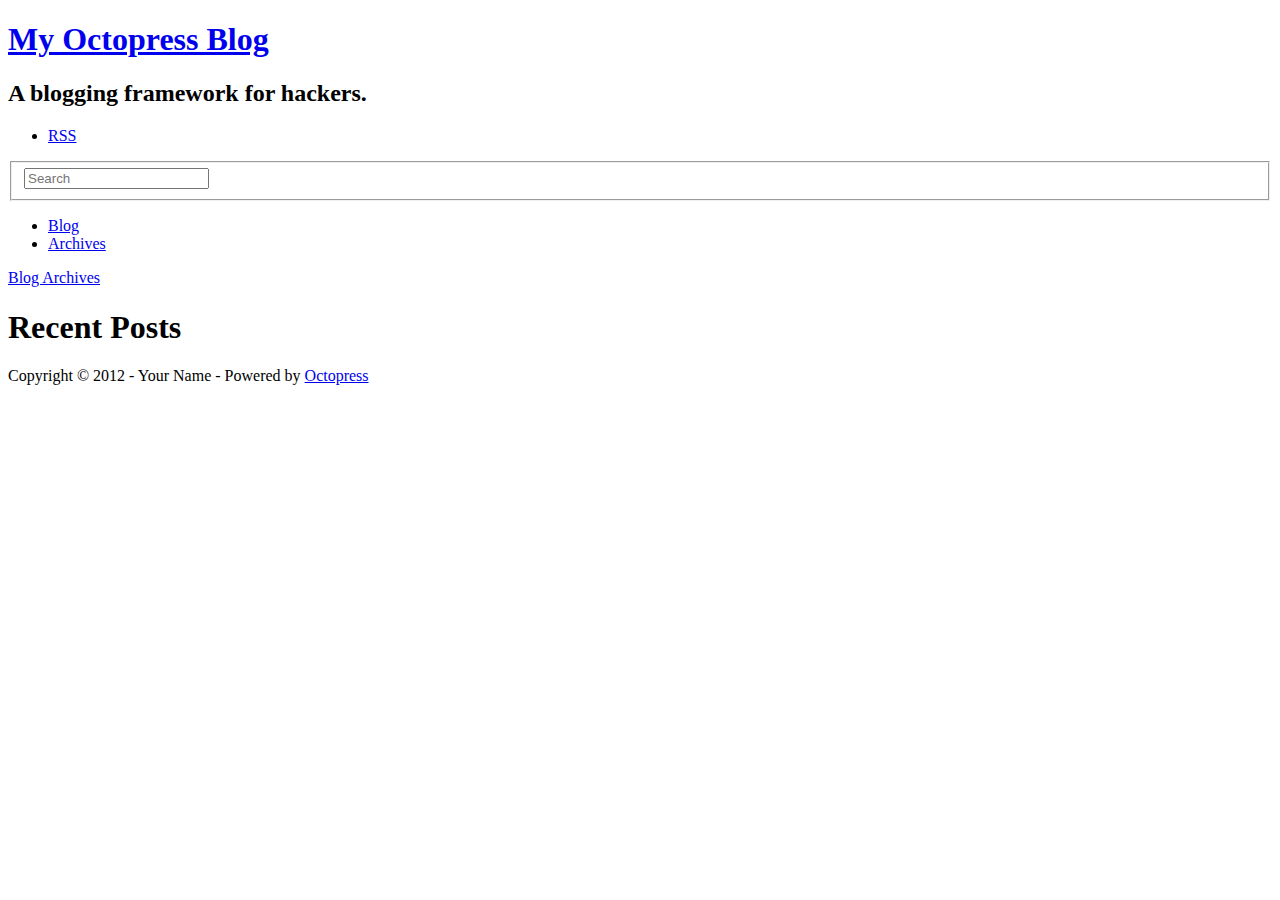
==== commit ce50fc11: "Site updated at 2012-07-05 23:19:34 UTC" ====
--- a/index.html
+++ b/index.html
@@ -4,7 +4,6 @@
 <!--[if lt IE 9]><html class="no-js lte-ie8"><![endif]-->
 <!--[if (gt IE 8)|(gt IEMobile 7)|!(IEMobile)|!(IE)]><!--><html class="no-js" lang="en"><!--<![endif]-->
 <head>
-
   <meta charset="utf-8">
   <title>My Octopress Blog</title>
   <meta name="author" content="Your Name">
@@ -19,12 +18,12 @@
   <meta name="viewport" content="width=device-width, initial-scale=1">
 
   
-  <link rel="canonical" href="http://kusanar.github.com/">
-  <link href="/favicon.png" rel="icon">
-  <link href="/stylesheets/screen.css" media="screen, projection" rel="stylesheet" type="text/css">
-  <script src="/javascripts/modernizr-2.0.js"></script>
-  <script src="/javascripts/ender.js"></script>
-  <script src="/javascripts/octopress.js" type="text/javascript"></script>
+  <link rel="canonical" href="http://kusanar.github.com/octopress/">
+  <link href="/octopress/favicon.png" rel="icon">
+  <link href="/octopress/stylesheets/screen.css" media="screen, projection" rel="stylesheet" type="text/css">
+  <script src="/octopress/javascripts/modernizr-2.0.js"></script>
+  <script src="/octopress/javascripts/ender.js"></script>
+  <script src="/octopress/javascripts/octopress.js" type="text/javascript"></script>
   <link href="/atom.xml" rel="alternate" title="My Octopress Blog" type="application/atom+xml">
   <!--Fonts from Google"s Web font directory at http://google.com/webfonts -->
 <link href="http://fonts.googleapis.com/css?family=PT+Serif:regular,italic,bold,bolditalic" rel="stylesheet" type="text/css">
@@ -36,7 +35,7 @@
 
 <body   >
   <header role="banner"><hgroup>
-  <h1><a href="/">My Octopress Blog</a></h1>
+  <h1><a href="/octopress/">My Octopress Blog</a></h1>
   
     <h2>A blogging framework for hackers.</h2>
   
@@ -50,14 +49,14 @@
   
 <form action="http://google.com/search" method="get">
   <fieldset role="search">
-    <input type="hidden" name="q" value="site:kusanar.github.com" />
+    <input type="hidden" name="q" value="site:kusanar.github.com/octopress" />
     <input class="search" type="text" name="q" results="0" placeholder="Search"/>
   </fieldset>
 </form>
   
 <ul class="main-navigation">
-  <li><a href="/">Blog</a></li>
-  <li><a href="/blog/archives">Archives</a></li>
+  <li><a href="/octopress/">Blog</a></li>
+  <li><a href="/octopress/blog/archives">Archives</a></li>
 </ul>
 
 </nav>
@@ -68,7 +67,7 @@
   
   <div class="pagination">
     
-    <a href="/blog/archives">Blog Archives</a>
+    <a href="/octopress/blog/archives">Blog Archives</a>
     
   </div>
 </div>
